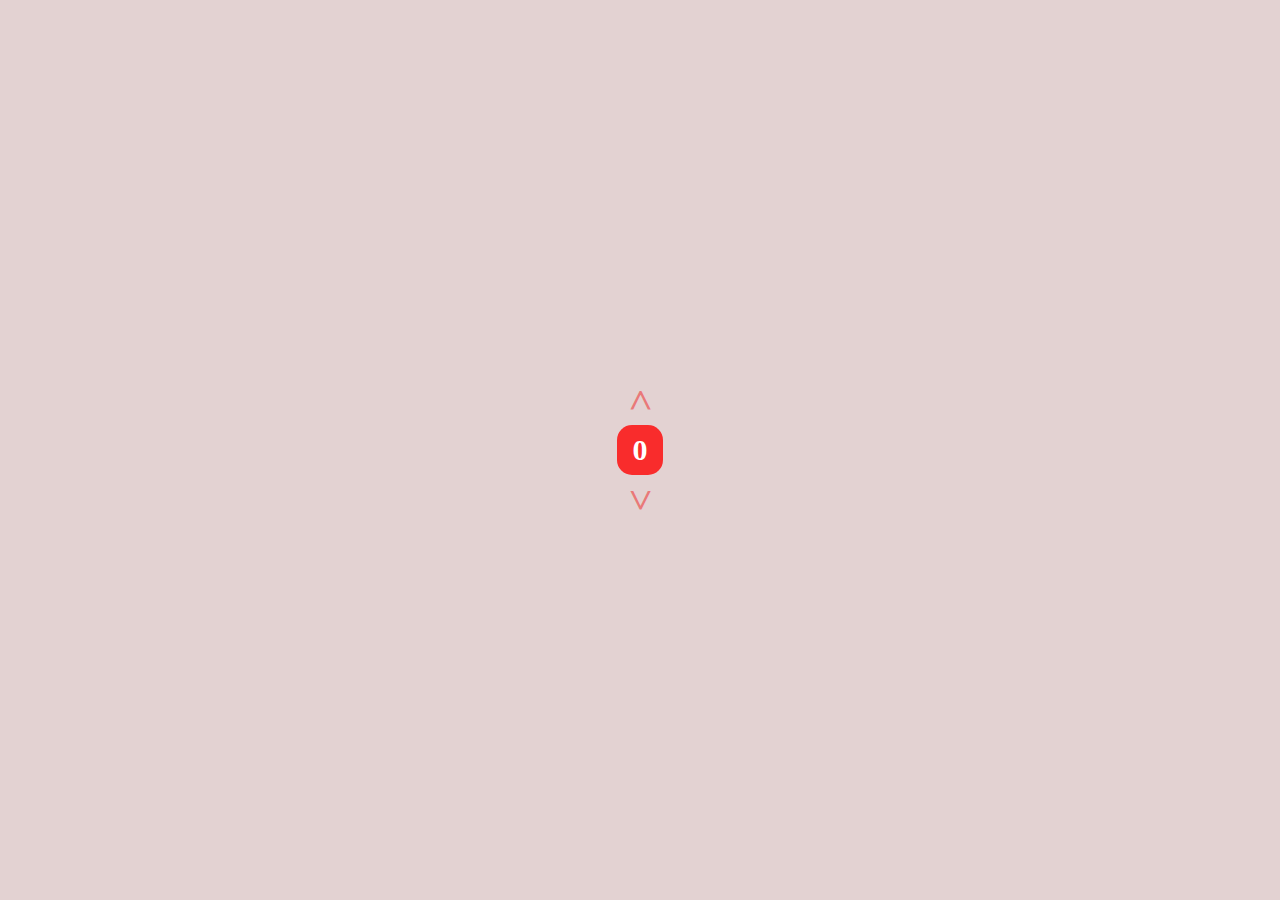
==== count-on-click/index.html @ ccd9f81b "initial commit counter" ====
<!DOCTYPE html>
<html lang="en">
  <head>
    <meta charset="UTF-8" />
    <meta http-equiv="X-UA-Compatible" content="IE=edge" />
    <meta name="viewport" content="width=device-width, initial-scale=1.0" />
    <title>counter</title>
    <link rel="stylesheet" href="style.css" />
  </head>
  <body>
    <script src="script.js"></script>
  </body>
</html>
---- count-on-click/style.css ----
* {
  background: rgb(227, 210, 210);
  margin: 0;
  padding: 0;
  font-weight: bolder;
  color: rgba(240, 33, 33, 0.519);
  user-select: none;
  transition: 100ms all ease-in-out;
}

.container {
  display: flex;
  flex-direction: column;
  align-items: center;
  justify-content: center;
  height: 100vh;
}
.clicker {
  display: flex;
  transform: rotate(-90deg);
  width: 50px;
  height: 50px;
  cursor: pointer;
  align-items: center;
  justify-content: center;
  font-size: 40px;
}

.cntr {
  display: flex;
  align-items: center;
  justify-content: center;
  padding: 8px;
  background: rgba(255, 0, 0, 0.848);
  border-radius: 15px;
  color: white;
  min-width: 30px;
  font-size: 30px;
}
.flash {
  background: rgb(249, 44, 44);
  transition: 50ms;
}

.clicker:hover {
  font-size: 45px;
  color: rgba(135, 5, 5, 0.751);
}
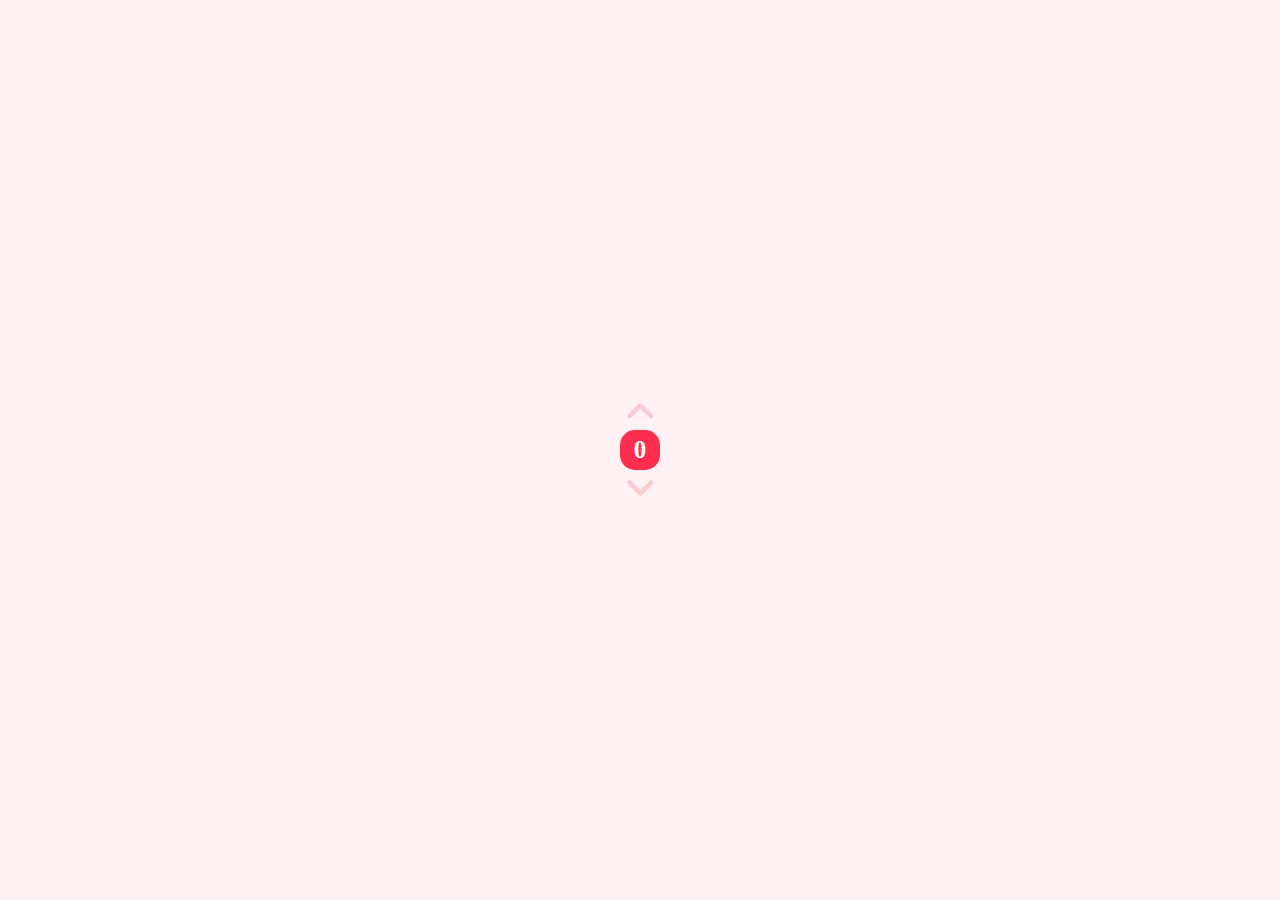
==== commit 2b88cc95: "pending UI" ====
--- a/count-on-click/index.html
+++ b/count-on-click/index.html
@@ -6,8 +6,17 @@
     <meta name="viewport" content="width=device-width, initial-scale=1.0" />
     <title>counter</title>
     <link rel="stylesheet" href="style.css" />
+    <link
+      rel="stylesheet"
+      href="https://cdnjs.cloudflare.com/ajax/libs/font-awesome/6.1.2/css/all.min.css"
+    />
   </head>
   <body>
+    <div class="container">
+      <div><i class="fa-solid fa-angle-up"></i></div>
+      <div class="cntr anim">0</div>
+      <div><i class="fa-solid fa-angle-down"></i></div>
+    </div>
     <script src="script.js"></script>
   </body>
 </html>
--- a/count-on-click/style.css
+++ b/count-on-click/style.css
@@ -1,48 +1,35 @@
 * {
-  background: rgb(227, 210, 210);
+  background: rgba(255, 241, 244, 255);
   margin: 0;
   padding: 0;
-  font-weight: bolder;
-  color: rgba(240, 33, 33, 0.519);
   user-select: none;
-  transition: 100ms all ease-in-out;
 }
 
 .container {
   display: flex;
   flex-direction: column;
+  justify-content: center;
+  align-items: center;
+  height: 100vh;
+}
+
+.fa-solid {
+  font-size: 35px;
+  color: #f8cccf;
+}
+
+.fa-solid:hover {
+  font-size: 40px;
+}
+.cntr {
+  font-size: 25px;
+  font-weight: 900;
+  display: flex;
+  min-width: 40px;
+  height: 40px;
+  border-radius: 15px;
   align-items: center;
   justify-content: center;
-  height: 100vh;
+  background: #ff2e4e;
+  color: #ffffff;
 }
-.clicker {
-  display: flex;
-  transform: rotate(-90deg);
-  width: 50px;
-  height: 50px;
-  cursor: pointer;
-  align-items: center;
-  justify-content: center;
-  font-size: 40px;
-}
-
-.cntr {
-  display: flex;
-  align-items: center;
-  justify-content: center;
-  padding: 8px;
-  background: rgba(255, 0, 0, 0.848);
-  border-radius: 15px;
-  color: white;
-  min-width: 30px;
-  font-size: 30px;
-}
-.flash {
-  background: rgb(249, 44, 44);
-  transition: 50ms;
-}
-
-.clicker:hover {
-  font-size: 45px;
-  color: rgba(135, 5, 5, 0.751);
-}
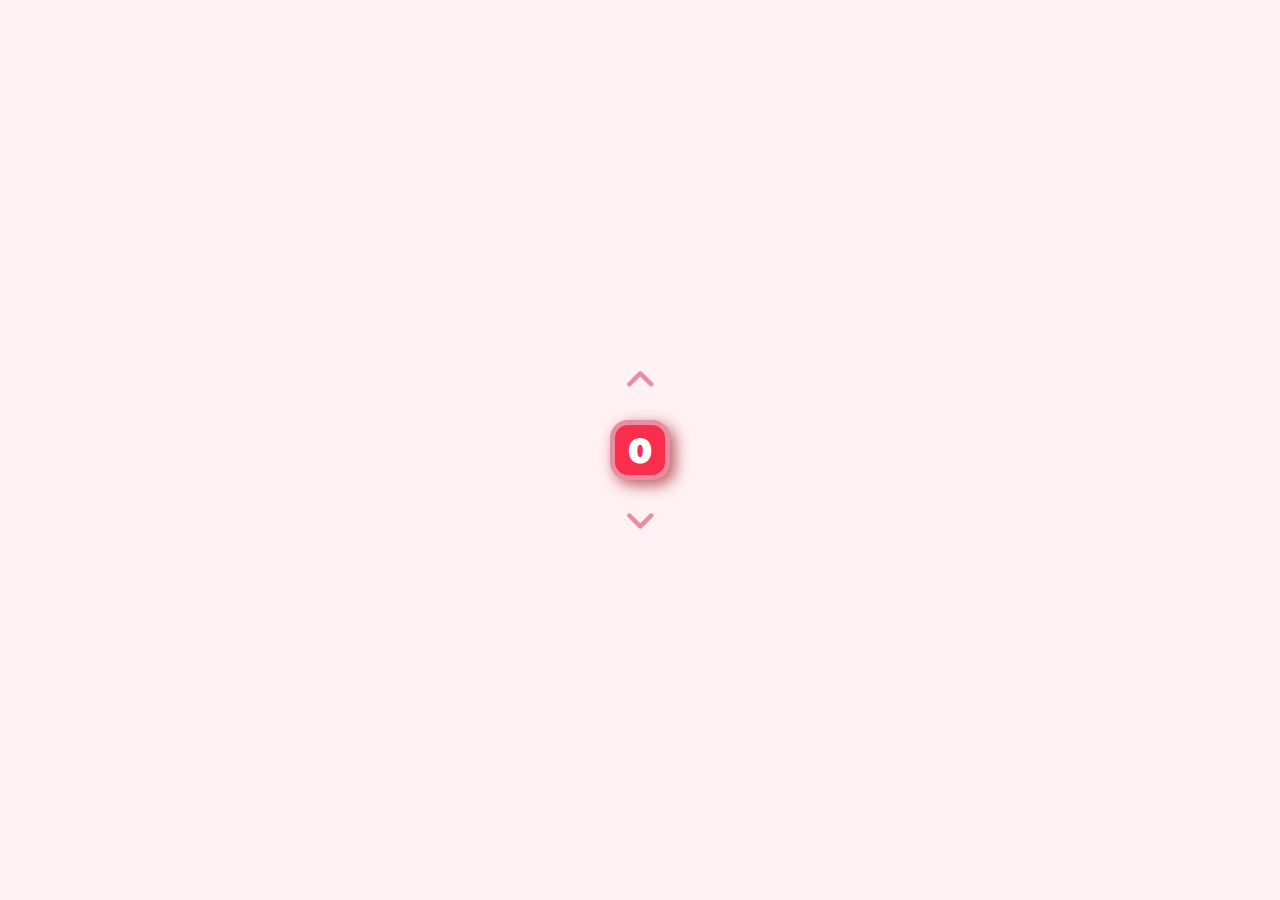
==== commit 59db897a: "final commit" ====
--- a/count-on-click/index.html
+++ b/count-on-click/index.html
@@ -13,9 +13,11 @@
   </head>
   <body>
     <div class="container">
-      <div><i class="fa-solid fa-angle-up"></i></div>
-      <div class="cntr anim">0</div>
-      <div><i class="fa-solid fa-angle-down"></i></div>
+      <div class="btn"><i class="fa-solid fa-angle-up"></i></div>
+      <div class="cntr anim">
+        0
+      </div>
+      <div class="btn"><i class="fa-solid fa-angle-down"></i></div>
     </div>
     <script src="script.js"></script>
   </body>
--- a/count-on-click/style.css
+++ b/count-on-click/style.css
@@ -1,8 +1,12 @@
+@import url("https://fonts.googleapis.com/css2?family=Montserrat&display=swap");
 * {
-  background: rgba(255, 241, 244, 255);
+  font-family: "Montserrat", sans-serif;
+  font-size: 35px;
+  background: #fff1f4;
   margin: 0;
   padding: 0;
   user-select: none;
+  transition: 250ms ease-in-out all;
 }
 
 .container {
@@ -13,23 +17,32 @@
   height: 100vh;
 }
 
-.fa-solid {
-  font-size: 35px;
-  color: #f8cccf;
+.btn {
+  display: flex;
+  justify-content: center;
+  align-items: center;
+  width: 50px;
+  height: 50px;
+  padding: 15px;
+  color: #e98ea2;
+  background-color: rgba(255, 255, 255, 0);
+  cursor: pointer;
 }
 
-.fa-solid:hover {
-  font-size: 40px;
+.btn:hover {
+  color: #d03758;
 }
+
 .cntr {
-  font-size: 25px;
   font-weight: 900;
   display: flex;
-  min-width: 40px;
-  height: 40px;
-  border-radius: 15px;
+  min-width: 50px;
+  height: 50px;
+  border-radius: 30%;
   align-items: center;
   justify-content: center;
-  background: #ff2e4e;
-  color: #ffffff;
+  background: #f92e4c;
+  color: white;
+  border: 5px solid  #e98ea2;
+  box-shadow: 5px 5px 15px rgb(185, 90, 90);
 }
